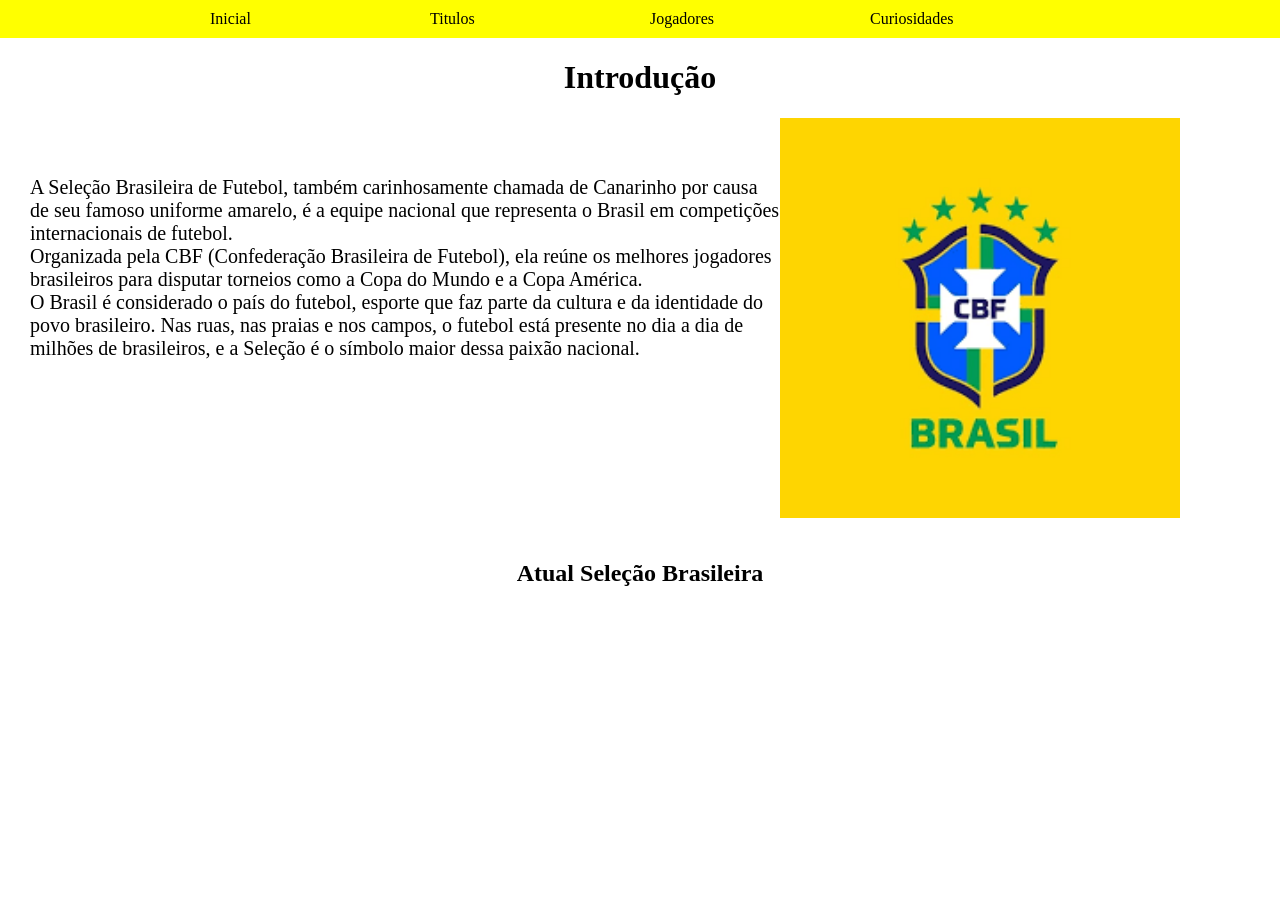
==== index.html @ 970adff2 "primeiro commit" ====
<!DOCTYPE html>
<!DOCTYPE html>
<html lang="en">
<head>
    <title>Seleção Brasileira-Introdução</title>
    <link rel="stylesheet" href="estilos.css">
</head>
<body>
    <header>
        <nav>
            <a href="index.html">Inicial</a>
            <a href="Titulos.html">Titulos</a>
            <a href="Jogadores.html">Jogadores</a>
            <a href="Curiosidades.html">Curiosidades</a>
        </nav>
    </header>
    <h1 class="Introducao">Introdução</h1>
    <img id="Escudo" src="escudo.png" alt="">
    <p class="Introducao">
        A Seleção Brasileira de Futebol, também carinhosamente chamada de Canarinho 
        por causa de seu famoso uniforme amarelo, é a equipe nacional que representa 
        o Brasil em competições internacionais de futebol. <br> Organizada pela CBF (Confederação
        Brasileira de Futebol), ela reúne os melhores jogadores brasileiros para disputar torneios
        como a Copa do Mundo e a Copa América.
        <br>
        O Brasil é considerado o país do futebol, esporte que faz parte da cultura e da 
        identidade do povo brasileiro. Nas ruas, nas praias e nos campos, o futebol está 
        presente no dia a dia de milhões de brasileiros, e a Seleção é o símbolo maior dessa 
        paixão nacional.
    </p>
    <h2 class="Selecao-atual">Atual Seleção Brasileira</h2>
</body>
</html>
---- estilos.css ----
body{
    margin: 0;
    padding: 0;
}

header{
    background-color: yellow;
}

header nav{
    display: flex;
    justify-content: center;
}

header nav a{
    text-decoration: none;
    padding: 10px;
    width: 200px;
    color: black;
    font-family: cursive;
    position: relative;
}

header nav a:active{
    top: 2px;
    left: 2px;
}

h1.Introducao{
    width: 100%;
    text-align: center;
}

p.Introducao{
    text-align: left;
    margin-left: 30px;
    margin-top: 80px;
    font-size: 20px;
}

#Escudo{
    float: right;
    margin-right: 100px;
    width: 400px;
}

h2.Selecao-atual{
    width: 100%;
    margin-top: 200px;
    text-align: center;
}

h1.curiosidades{
    text-align: center;
}

h2.Copa-2014{
    text-align: center;
}

img.Copa-2014{
    float: left;
    margin-left: 40px;
    margin-bottom: 100px;
    width: 300px;
    border-radius: 80%;
    border: solid 5px green;
    margin-right: 30px;
}
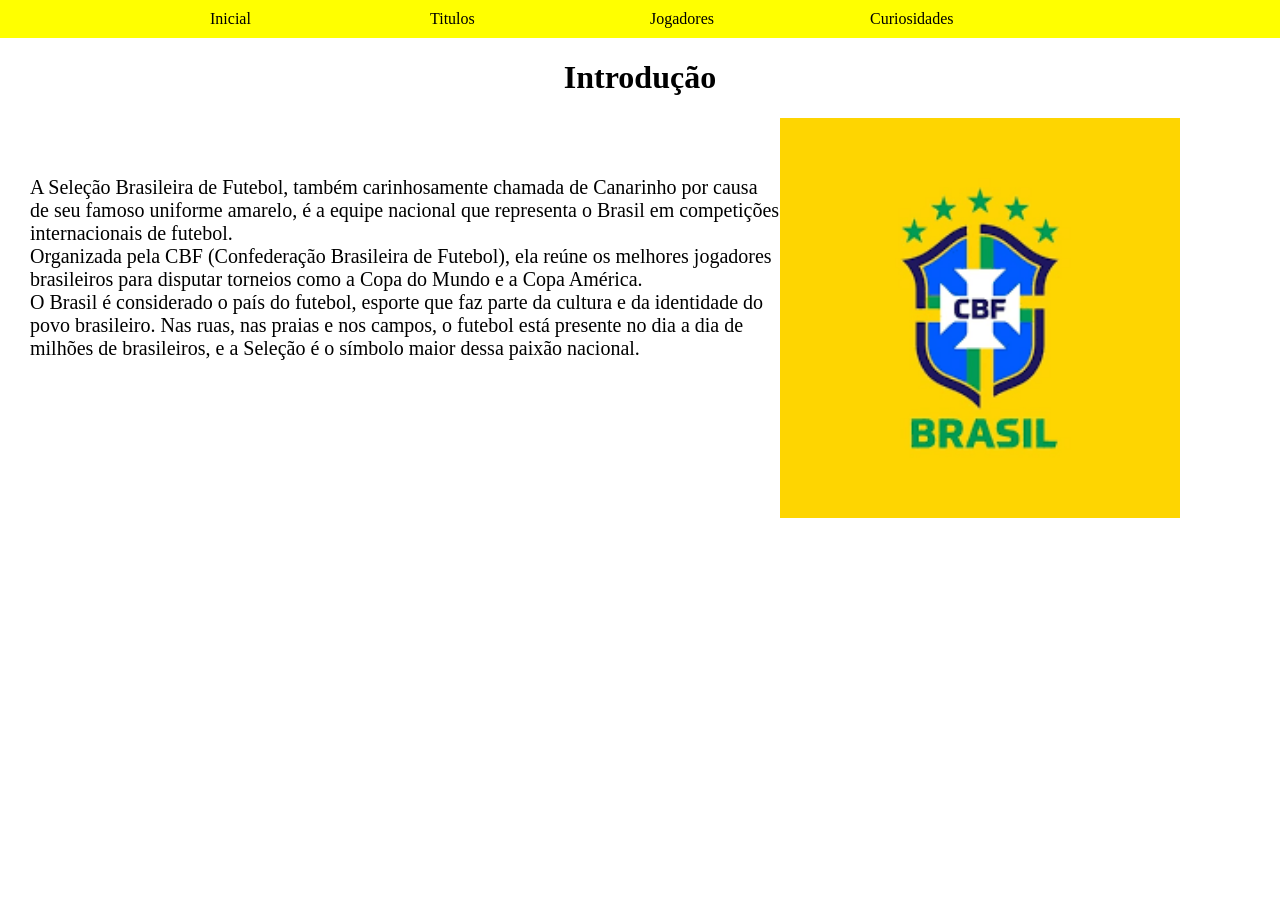
==== commit 70685986: "Update index.html" ====
--- a/index.html
+++ b/index.html
@@ -28,6 +28,5 @@
         presente no dia a dia de milhões de brasileiros, e a Seleção é o símbolo maior dessa 
         paixão nacional.
     </p>
-    <h2 class="Selecao-atual">Atual Seleção Brasileira</h2>
 </body>
-</html>+</html>
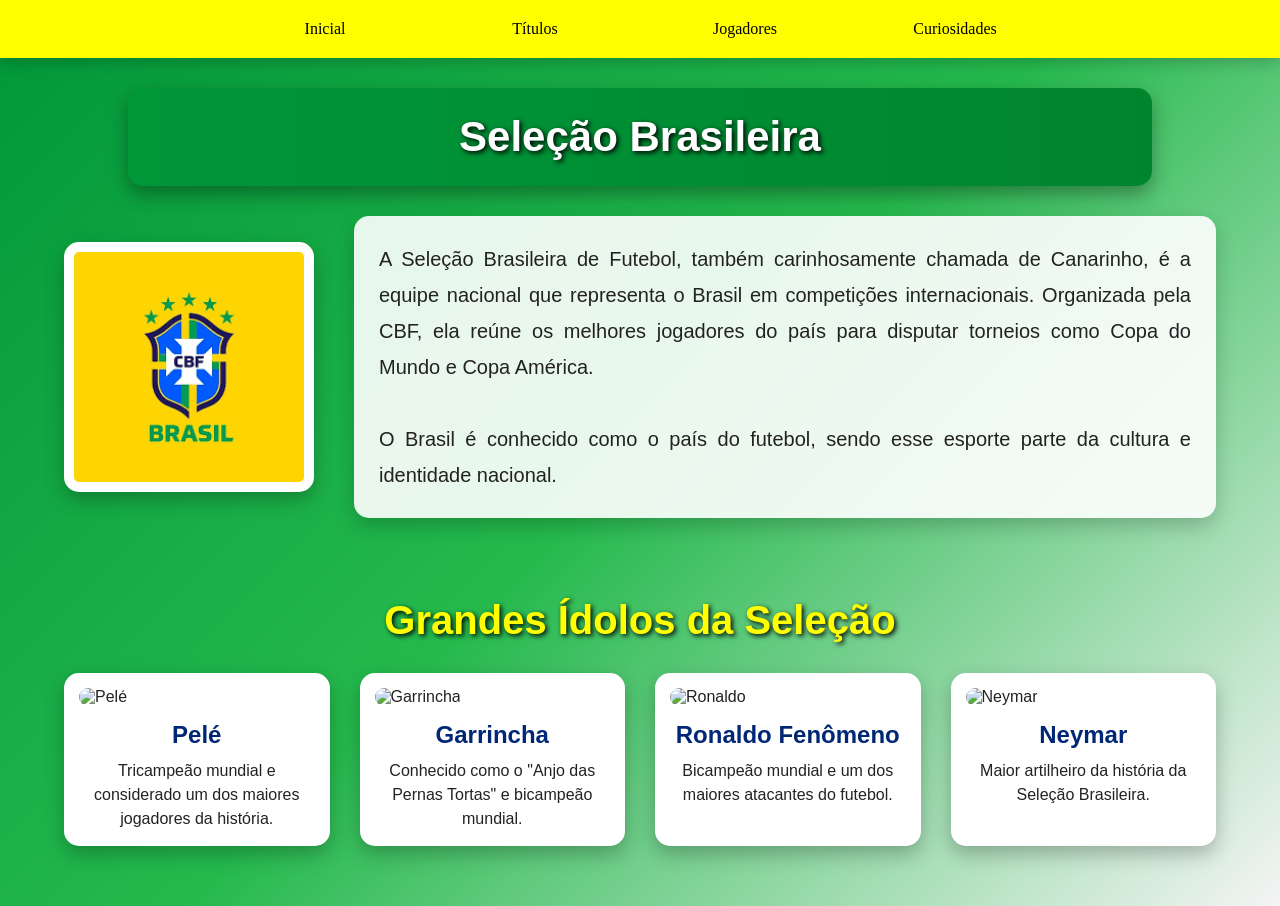
==== commit 4e75cc4d: "Update index.html" ====
--- a/index.html
+++ b/index.html
@@ -1,32 +1,66 @@
 <!DOCTYPE html>
-<!DOCTYPE html>
-<html lang="en">
+<html lang="pt-br">
 <head>
-    <title>Seleção Brasileira-Introdução</title>
+    <meta charset="UTF-8">
+    <title>Seleção Brasileira - Introdução</title>
     <link rel="stylesheet" href="estilos.css">
 </head>
 <body>
-    <header>
-        <nav>
-            <a href="index.html">Inicial</a>
-            <a href="Titulos.html">Titulos</a>
-            <a href="Jogadores.html">Jogadores</a>
-            <a href="Curiosidades.html">Curiosidades</a>
-        </nav>
-    </header>
-    <h1 class="Introducao">Introdução</h1>
-    <img id="Escudo" src="escudo.png" alt="">
+
+<header>
+    <nav>
+        <a href="index.html">Inicial</a>
+        <a href="Titulos.html">Títulos</a>
+        <a href="Jogadores.html">Jogadores</a>
+        <a href="Curiosidades.html">Curiosidades</a>
+    </nav>
+</header>
+
+<h1 class="Introducao">Seleção Brasileira</h1>
+
+<div class="container-intro">
+    <img id="Escudo" src="escudo.png" alt="Escudo do Brasil">
+
     <p class="Introducao">
-        A Seleção Brasileira de Futebol, também carinhosamente chamada de Canarinho 
-        por causa de seu famoso uniforme amarelo, é a equipe nacional que representa 
-        o Brasil em competições internacionais de futebol. <br> Organizada pela CBF (Confederação
-        Brasileira de Futebol), ela reúne os melhores jogadores brasileiros para disputar torneios
-        como a Copa do Mundo e a Copa América.
-        <br>
-        O Brasil é considerado o país do futebol, esporte que faz parte da cultura e da 
-        identidade do povo brasileiro. Nas ruas, nas praias e nos campos, o futebol está 
-        presente no dia a dia de milhões de brasileiros, e a Seleção é o símbolo maior dessa 
-        paixão nacional.
+        A Seleção Brasileira de Futebol, também carinhosamente chamada de Canarinho,
+        é a equipe nacional que representa o Brasil em competições internacionais.
+        Organizada pela CBF, ela reúne os melhores jogadores do país para disputar
+        torneios como Copa do Mundo e Copa América.<br><br>
+
+        O Brasil é conhecido como o país do futebol, sendo esse esporte parte da cultura
+        e identidade nacional.
     </p>
+</div>
+
+<h2 class="idolos">Grandes Ídolos da Seleção</h2>
+
+<div class="galeria-idolos">
+
+    <div class="card-idolo">
+        <img src="pele.jpg" alt="Pelé">
+        <h3>Pelé</h3>
+        <p>Tricampeão mundial e considerado um dos maiores jogadores da história.</p>
+    </div>
+
+    <div class="card-idolo">
+        <img src="garrincha.jpg" alt="Garrincha">
+        <h3>Garrincha</h3>
+        <p>Conhecido como o "Anjo das Pernas Tortas" e bicampeão mundial.</p>
+    </div>
+
+    <div class="card-idolo">
+        <img src="ronaldo.jpg" alt="Ronaldo">
+        <h3>Ronaldo Fenômeno</h3>
+        <p>Bicampeão mundial e um dos maiores atacantes do futebol.</p>
+    </div>
+
+    <div class="card-idolo">
+        <img src="neymar.jpg" alt="Neymar">
+        <h3>Neymar</h3>
+        <p>Maior artilheiro da história da Seleção Brasileira.</p>
+    </div>
+
+</div>
+
 </body>
 </html>
--- a/estilos.css
+++ b/estilos.css
@@ -1,70 +1,235 @@
-body{
+* {
     margin: 0;
     padding: 0;
-}
-
-header{
-    background-color: yellow;
-}
-
-header nav{
+    box-sizing: border-box;
+    font-family: Arial, Helvetica, sans-serif;
+}
+
+body {
+    background: linear-gradient(135deg, #009739, #25b94d, #f4f4f4);
+    color: #222;
+}
+
+header {
+    background: yellow;
+    padding: 10px 0;
+    box-shadow: 0 5px 15px rgba(0,0,0,0.2);
+}
+
+header nav {
     display: flex;
     justify-content: center;
-}
-
-header nav a{
+    flex-wrap: wrap;
+    gap: 10px;
+}
+
+header nav a {
     text-decoration: none;
-    padding: 10px;
+    padding: 10px 20px;
     width: 200px;
+    text-align: center;
     color: black;
     font-family: cursive;
-    position: relative;
-}
-
-header nav a:active{
-    top: 2px;
-    left: 2px;
-}
-
-h1.Introducao{
+    border-radius: 10px;
+    transition: 0.3s;
+}
+
+header nav a:hover {
+    background: rgba(0,0,0,0.1);
+    transform: translateY(-2px);
+}
+
+h1.Introducao,
+h1.curiosidades {
+    background: linear-gradient(to right, #009739, #00852f);
+    color: white;
+    text-align: center;
+    padding: 25px;
+    margin: 30px auto;
+    width: 80%;
+    border-radius: 15px;
+    font-size: 42px;
+    box-shadow: 0 8px 20px rgba(0,0,0,.35);
+    text-shadow: 2px 2px 5px black;
+    transition: 0.4s;
+}
+
+h1.Introducao:hover,
+h1.curiosidades:hover {
+    letter-spacing: 3px;
+}
+
+/* INTRODUÇÃO */
+
+.container-intro {
+    display: flex;
+    align-items: center;
+    justify-content: center;
+    flex-wrap: wrap;
+    gap: 40px;
+    margin: 30px auto;
+    width: 90%;
+}
+
+#Escudo {
+    width: 250px;
+    background: white;
+    padding: 10px;
+    border-radius: 15px;
+    box-shadow: 0 8px 20px rgba(0,0,0,.25);
+    transition: 0.4s;
+}
+
+#Escudo:hover {
+    transform: scale(1.05);
+}
+
+p.Introducao {
+    flex: 1;
+    min-width: 300px;
+    background: rgba(255,255,255,0.9);
+    padding: 25px;
+    border-radius: 15px;
+    font-size: 20px;
+    line-height: 1.8;
+    text-align: justify;
+    box-shadow: 0 8px 20px rgba(0,0,0,.2);
+}
+
+/* GRANDES ÍDOLOS */
+
+h2.idolos {
+    text-align: center;
+    color: yellow;
+    font-size: 40px;
+    margin-top: 80px;
+    margin-bottom: 30px;
+    text-shadow: 2px 2px 5px black;
+}
+
+.galeria-idolos {
+    width: 90%;
+    margin: auto;
+    display: grid;
+    grid-template-columns: repeat(4, 1fr);
+    gap: 30px;
+    margin-bottom: 60px;
+}
+
+.card-idolo {
+    background: white;
+    border-radius: 15px;
+    padding: 15px;
+    box-shadow: 0 8px 20px rgba(0,0,0,.25);
+    transition: .4s;
+}
+
+.card-idolo:hover {
+    transform: translateY(-10px);
+    box-shadow: 0 15px 30px rgba(0,0,0,.35);
+}
+
+.card-idolo img {
     width: 100%;
-    text-align: center;
-}
-
-p.Introducao{
-    text-align: left;
-    margin-left: 30px;
-    margin-top: 80px;
+    height: 250px;
+    object-fit: contain;
+    background: white;
+    border-radius: 20px;
+}
+
+.card-idolo h3 {
+    margin-top: 15px;
+    text-align: center;
+    color: #002776;
+    font-size: 24px;
+}
+
+.card-idolo p {
+    margin-top: 10px;
+    text-align: center;
+    line-height: 1.5;
+    font-size: 16px;
+}
+
+/* CURIOSIDADES */
+
+ol.curiosidades {
+    width: 80%;
+    margin: 30px auto;
+    background: rgba(255,255,255,0.9);
+    padding: 25px 40px;
+    border-radius: 15px;
     font-size: 20px;
-}
-
-#Escudo{
-    float: right;
-    margin-right: 100px;
-    width: 400px;
-}
-
-h2.Selecao-atual{
-    width: 100%;
-    margin-top: 200px;
-    text-align: center;
-}
-
-h1.curiosidades{
-    text-align: center;
-}
-
-h2.Copa-2014{
-    text-align: center;
-}
-
-img.Copa-2014{
-    float: left;
-    margin-left: 40px;
-    margin-bottom: 100px;
+    line-height: 1.8;
+    box-shadow: 0 8px 20px rgba(0,0,0,.2);
+}
+
+h2.Copa-2014 {
+    text-align: center;
+    margin-top: 50px;
+    font-size: 32px;
+    color: yellow;
+    text-shadow: 2px 2px 5px black;
+}
+
+img.Copa-2014 {
+    display: block;
+    margin: 20px auto;
     width: 300px;
     border-radius: 80%;
-    border: solid 5px green;
-    margin-right: 30px;
-}
-
+    border: 5px solid green;
+    transition: 0.4s;
+}
+
+img.Copa-2014:hover {
+    transform: scale(1.05);
+}
+
+p.Copa-2014 {
+    width: 80%;
+    margin: 20px auto 50px auto;
+    background: rgba(255,255,255,0.9);
+    padding: 25px;
+    border-radius: 15px;
+    font-size: 18px;
+    line-height: 1.8;
+    text-align: justify;
+    box-shadow: 0 8px 20px rgba(0,0,0,.2);
+}
+
+/* RESPONSIVO */
+
+@media (max-width: 900px) {
+    .galeria-idolos {
+        grid-template-columns: repeat(2, 1fr);
+    }
+}
+
+@media (max-width: 600px) {
+    header nav a {
+        width: 100%;
+    }
+
+    h1.Introducao,
+    h1.curiosidades {
+        width: 90%;
+        font-size: 28px;
+    }
+
+    #Escudo {
+        width: 180px;
+    }
+
+    ol.curiosidades,
+    p.Introducao,
+    p.Copa-2014 {
+        width: 90%;
+        font-size: 18px;
+    }
+}
+
+@media (max-width: 500px) {
+    .galeria-idolos {
+        grid-template-columns: 1fr;
+    }
+}
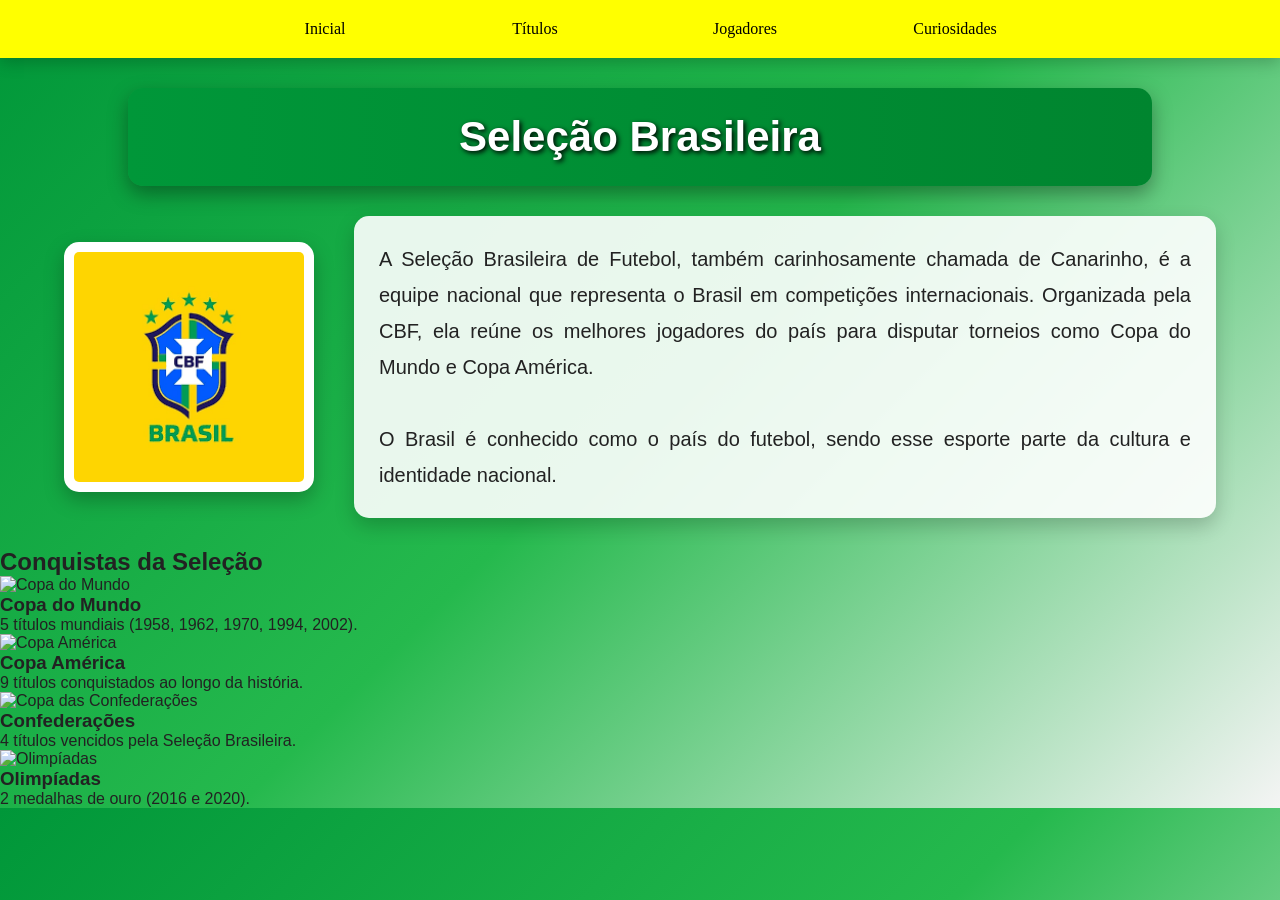
==== commit 1f4afd41: "atualização index" ====
--- a/index.html
+++ b/index.html
@@ -32,32 +32,32 @@
     </p>
 </div>
 
-<h2 class="idolos">Grandes Ídolos da Seleção</h2>
+<h2 class="conquistas-titulo">Conquistas da Seleção</h2>
 
-<div class="galeria-idolos">
+<div class="galeria-conquistas">
 
-    <div class="card-idolo">
-        <img src="pele.jpg" alt="Pelé">
-        <h3>Pelé</h3>
-        <p>Tricampeão mundial e considerado um dos maiores jogadores da história.</p>
+    <div class="card-conquista">
+        <img src="copa1.png" alt="Copa do Mundo">
+        <h3>Copa do Mundo</h3>
+        <p>5 títulos mundiais (1958, 1962, 1970, 1994, 2002).</p>
     </div>
 
-    <div class="card-idolo">
-        <img src="garrincha.jpg" alt="Garrincha">
-        <h3>Garrincha</h3>
-        <p>Conhecido como o "Anjo das Pernas Tortas" e bicampeão mundial.</p>
+    <div class="card-conquista">
+        <img src="copa-america.jpg" alt="Copa América">
+        <h3>Copa América</h3>
+        <p>9 títulos conquistados ao longo da história.</p>
     </div>
 
-    <div class="card-idolo">
-        <img src="ronaldo.jpg" alt="Ronaldo">
-        <h3>Ronaldo Fenômeno</h3>
-        <p>Bicampeão mundial e um dos maiores atacantes do futebol.</p>
+    <div class="card-conquista">
+        <img src="confederacoes.webp" alt="Copa das Confederações">
+        <h3>Confederações</h3>
+        <p>4 títulos vencidos pela Seleção Brasileira.</p>
     </div>
 
-    <div class="card-idolo">
-        <img src="neymar.jpg" alt="Neymar">
-        <h3>Neymar</h3>
-        <p>Maior artilheiro da história da Seleção Brasileira.</p>
+    <div class="card-conquista">
+        <img src="medalha.png" alt="Olimpíadas">
+        <h3>Olimpíadas</h3>
+        <p>2 medalhas de ouro (2016 e 2020).</p>
     </div>
 
 </div>
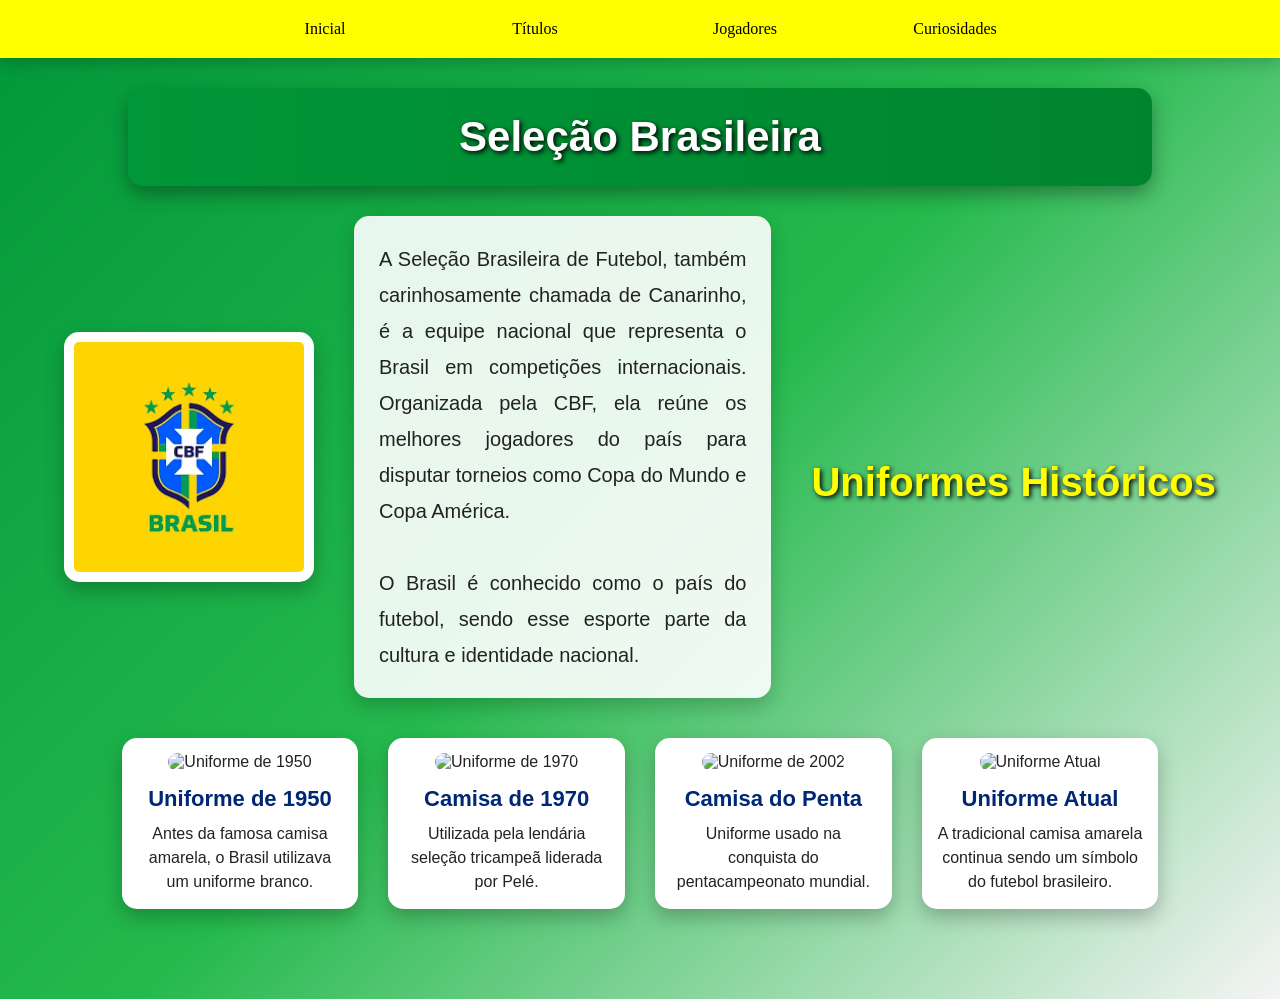
==== commit fd04e057: "atualização index" ====
--- a/index.html
+++ b/index.html
@@ -30,34 +30,32 @@
         O Brasil é conhecido como o país do futebol, sendo esse esporte parte da cultura
         e identidade nacional.
     </p>
-</div>
-
-<h2 class="conquistas-titulo">Conquistas da Seleção</h2>
+<h2 class="conquistas-titulo">Uniformes Históricos</h2>
 
 <div class="galeria-conquistas">
 
     <div class="card-conquista">
-        <img src="copa1.png" alt="Copa do Mundo">
-        <h3>Copa do Mundo</h3>
-        <p>5 títulos mundiais (1958, 1962, 1970, 1994, 2002).</p>
+        <img src="Imagens/uniforme1950.webp" alt="Uniforme de 1950">
+        <h3>Uniforme de 1950</h3>
+        <p>Antes da famosa camisa amarela, o Brasil utilizava um uniforme branco.</p>
     </div>
 
     <div class="card-conquista">
-        <img src="copa-america.jpg" alt="Copa América">
-        <h3>Copa América</h3>
-        <p>9 títulos conquistados ao longo da história.</p>
+        <img src="Imagens/uniforme1970.webp" alt="Uniforme de 1970">
+        <h3>Camisa de 1970</h3>
+        <p>Utilizada pela lendária seleção tricampeã liderada por Pelé.</p>
     </div>
 
     <div class="card-conquista">
-        <img src="confederacoes.webp" alt="Copa das Confederações">
-        <h3>Confederações</h3>
-        <p>4 títulos vencidos pela Seleção Brasileira.</p>
+        <img src="Imagens/uniforme2002.webp" alt="Uniforme de 2002">
+        <h3>Camisa do Penta</h3>
+        <p>Uniforme usado na conquista do pentacampeonato mundial.</p>
     </div>
 
     <div class="card-conquista">
-        <img src="medalha.png" alt="Olimpíadas">
-        <h3>Olimpíadas</h3>
-        <p>2 medalhas de ouro (2016 e 2020).</p>
+        <img src="Imagens/uniformeatual.webp" alt="Uniforme Atual">
+        <h3>Uniforme Atual</h3>
+        <p>A tradicional camisa amarela continua sendo um símbolo do futebol brasileiro.</p>
     </div>
 
 </div>
--- a/estilos.css
+++ b/estilos.css
@@ -10,6 +10,7 @@
     color: #222;
 }
 
+/* HEADER */
 header {
     background: yellow;
     padding: 10px 0;
@@ -39,8 +40,8 @@
     transform: translateY(-2px);
 }
 
-h1.Introducao,
-h1.curiosidades {
+/* TITULO PRINCIPAL */
+h1.Introducao {
     background: linear-gradient(to right, #009739, #00852f);
     color: white;
     text-align: center;
@@ -51,16 +52,9 @@
     font-size: 42px;
     box-shadow: 0 8px 20px rgba(0,0,0,.35);
     text-shadow: 2px 2px 5px black;
-    transition: 0.4s;
 }
 
-h1.Introducao:hover,
-h1.curiosidades:hover {
-    letter-spacing: 3px;
-}
-
-/* INTRODUÇÃO */
-
+/* INTRO */
 .container-intro {
     display: flex;
     align-items: center;
@@ -96,9 +90,9 @@
     box-shadow: 0 8px 20px rgba(0,0,0,.2);
 }
 
-/* GRANDES ÍDOLOS */
+/* ===== CONQUISTAS ===== */
 
-h2.idolos {
+h2.conquistas-titulo {
     text-align: center;
     color: yellow;
     font-size: 40px;
@@ -107,7 +101,7 @@
     text-shadow: 2px 2px 5px black;
 }
 
-.galeria-idolos {
+.galeria-conquistas {
     width: 90%;
     margin: auto;
     display: grid;
@@ -116,102 +110,56 @@
     margin-bottom: 60px;
 }
 
-.card-idolo {
+.card-conquista {
     background: white;
     border-radius: 15px;
     padding: 15px;
     box-shadow: 0 8px 20px rgba(0,0,0,.25);
     transition: .4s;
+    text-align: center;
 }
 
-.card-idolo:hover {
+.card-conquista:hover {
     transform: translateY(-10px);
     box-shadow: 0 15px 30px rgba(0,0,0,.35);
 }
 
-.card-idolo img {
+.card-conquista img {
     width: 100%;
-    height: 250px;
+    height: 200px;
     object-fit: contain;
     background: white;
     border-radius: 20px;
 }
 
-.card-idolo h3 {
+.card-conquista h3 {
     margin-top: 15px;
-    text-align: center;
     color: #002776;
-    font-size: 24px;
+    font-size: 22px;
 }
 
-.card-idolo p {
+.card-conquista p {
     margin-top: 10px;
-    text-align: center;
+    font-size: 16px;
     line-height: 1.5;
-    font-size: 16px;
 }
 
-/* CURIOSIDADES */
-
-ol.curiosidades {
-    width: 80%;
-    margin: 30px auto;
-    background: rgba(255,255,255,0.9);
-    padding: 25px 40px;
-    border-radius: 15px;
-    font-size: 20px;
-    line-height: 1.8;
-    box-shadow: 0 8px 20px rgba(0,0,0,.2);
-}
-
-h2.Copa-2014 {
-    text-align: center;
-    margin-top: 50px;
-    font-size: 32px;
-    color: yellow;
-    text-shadow: 2px 2px 5px black;
-}
-
-img.Copa-2014 {
-    display: block;
-    margin: 20px auto;
-    width: 300px;
-    border-radius: 80%;
-    border: 5px solid green;
-    transition: 0.4s;
-}
-
-img.Copa-2014:hover {
-    transform: scale(1.05);
-}
-
-p.Copa-2014 {
-    width: 80%;
-    margin: 20px auto 50px auto;
-    background: rgba(255,255,255,0.9);
-    padding: 25px;
-    border-radius: 15px;
-    font-size: 18px;
-    line-height: 1.8;
-    text-align: justify;
-    box-shadow: 0 8px 20px rgba(0,0,0,.2);
-}
-
-/* RESPONSIVO */
-
 @media (max-width: 900px) {
-    .galeria-idolos {
+    .galeria-conquistas {
         grid-template-columns: repeat(2, 1fr);
     }
 }
 
-@media (max-width: 600px) {
+@media (max-width: 500px) {
+    .galeria-conquistas {
+        grid-template-columns: 1fr;
+    }
+
     header nav a {
         width: 100%;
     }
 
-    h1.Introducao,
-    h1.curiosidades {
+    h1.Introducao {
         width: 90%;
         font-size: 28px;
     }
@@ -220,16 +168,8 @@
         width: 180px;
     }
 
-    ol.curiosidades,
-    p.Introducao,
-    p.Copa-2014 {
+    p.Introducao {
         width: 90%;
         font-size: 18px;
     }
 }
-
-@media (max-width: 500px) {
-    .galeria-idolos {
-        grid-template-columns: 1fr;
-    }
-}
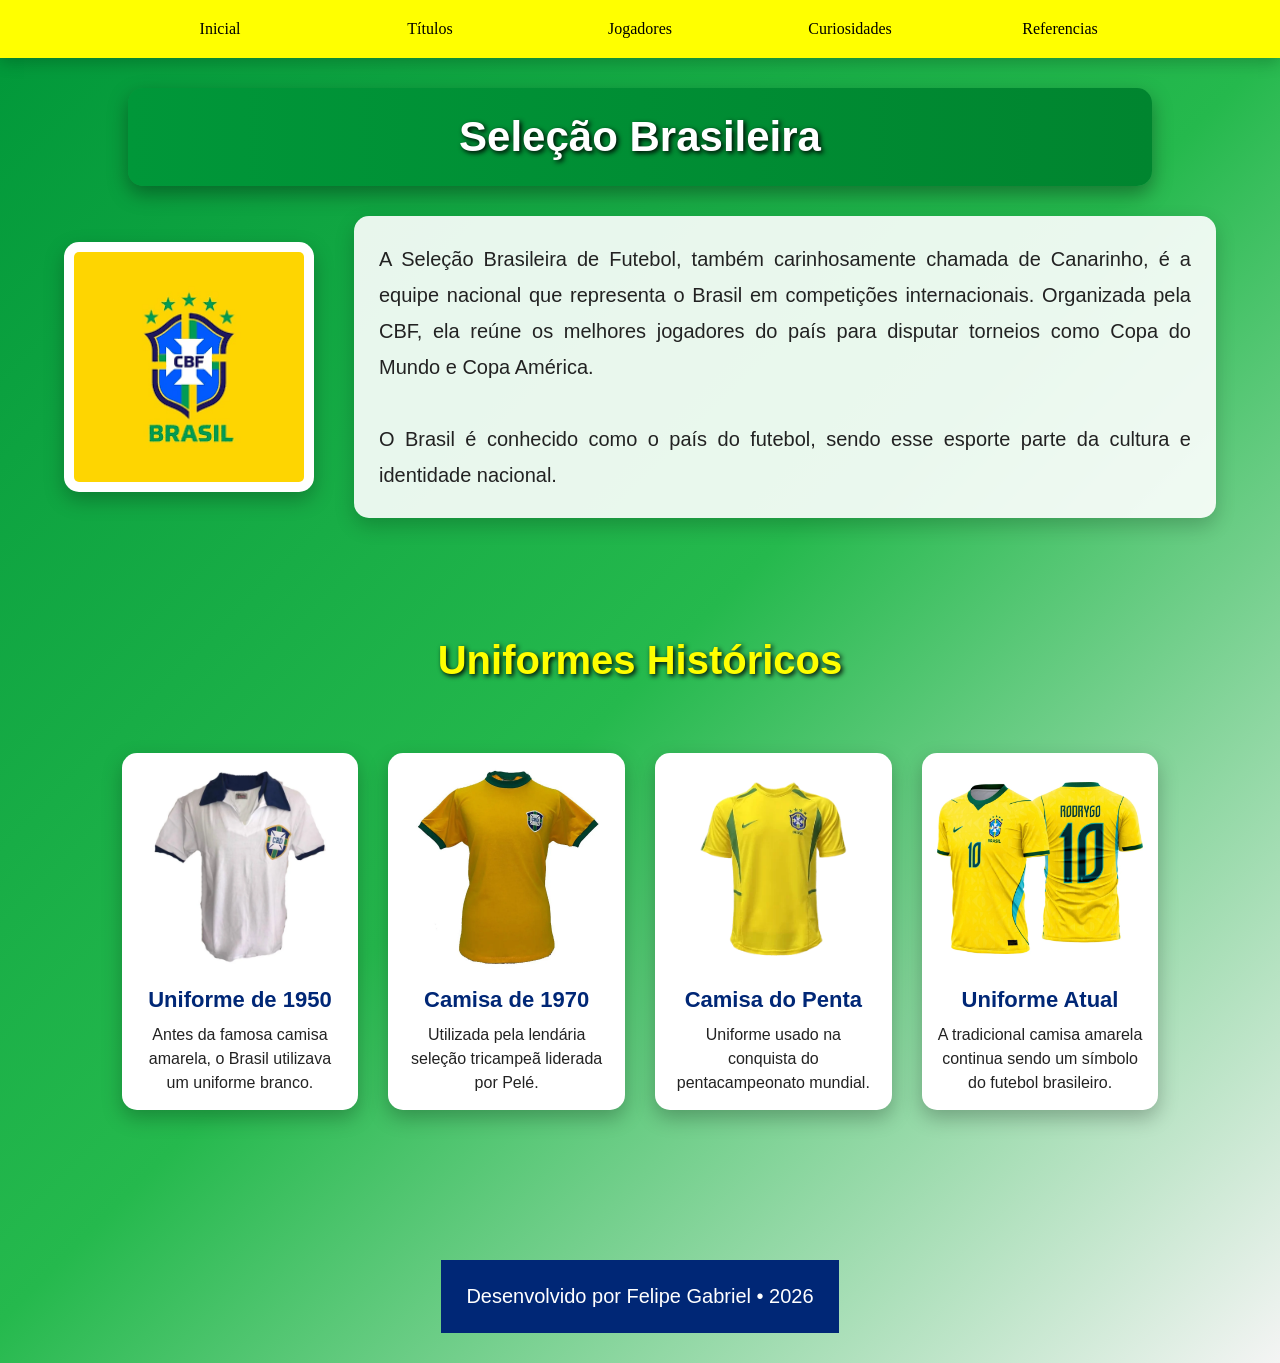
==== commit e7e22fe2: "criaçao do html sobre os autores e referencias" ====
--- a/index.html
+++ b/index.html
@@ -13,6 +13,7 @@
         <a href="Titulos.html">Títulos</a>
         <a href="Jogadores.html">Jogadores</a>
         <a href="Curiosidades.html">Curiosidades</a>
+        <a href="referencias.html">Referencias</a>
     </nav>
 </header>
 
@@ -59,6 +60,9 @@
     </div>
 
 </div>
+    <footer>
+        <p>Desenvolvido por Felipe Gabriel • 2026</p>
+    </footer>
 
 </body>
 </html>
--- a/estilos.css
+++ b/estilos.css
@@ -1,3 +1,4 @@
+
 * {
     margin: 0;
     padding: 0;
@@ -10,7 +11,6 @@
     color: #222;
 }
 
-/* HEADER */
 header {
     background: yellow;
     padding: 10px 0;
@@ -40,7 +40,6 @@
     transform: translateY(-2px);
 }
 
-/* TITULO PRINCIPAL */
 h1.Introducao {
     background: linear-gradient(to right, #009739, #00852f);
     color: white;
@@ -54,7 +53,6 @@
     text-shadow: 2px 2px 5px black;
 }
 
-/* INTRO */
 .container-intro {
     display: flex;
     align-items: center;
@@ -90,15 +88,15 @@
     box-shadow: 0 8px 20px rgba(0,0,0,.2);
 }
 
-/* ===== CONQUISTAS ===== */
-
 h2.conquistas-titulo {
+    width: 100%;
+    display: block;
     text-align: center;
     color: yellow;
     font-size: 40px;
-    margin-top: 80px;
-    margin-bottom: 30px;
-    text-shadow: 2px 2px 5px black;
+    margin: 80px auto 30px auto;
+    text-shadow: 2px 2px 5px black;
+
 }
 
 .galeria-conquistas {
@@ -144,6 +142,74 @@
     line-height: 1.5;
 }
 
+h1.curiosidades {
+    background: linear-gradient(to right, #009739, #00852f);
+    color: white;
+    text-align: center;
+    padding: 25px;
+    margin: 30px auto;
+    width: 80%;
+    border-radius: 15px;
+    font-size: 42px;
+    box-shadow: 0 8px 20px rgba(0,0,0,.35);
+    text-shadow: 2px 2px 5px black;
+}
+
+ol.curiosidades {
+    width: 80%;
+    margin: 30px auto;
+    background: rgba(255,255,255,0.9);
+    padding: 40px 60px;
+    border-radius: 15px;
+    font-size: 20px;
+    line-height: 2;
+    box-shadow: 0 8px 20px rgba(0,0,0,.2);
+}
+
+ol.curiosidades li {
+    margin-bottom: 15px;
+}
+
+h2.Copa-2014 {
+    text-align: center;
+    color: yellow;
+    font-size: 38px;
+    margin-top: 60px;
+    text-shadow: 2px 2px 5px black;
+}
+
+img.Copa-2014 {
+    display: block;
+    width: 400px;
+    height: 400px;
+    object-fit: cover;
+    margin: 30px auto;
+    border-radius: 50%;
+    border: 8px solid #009739;
+    box-shadow: 0 8px 20px rgba(0,0,0,.3);
+}
+
+p.Copa-2014 {
+    width: 80%;
+    margin: 30px auto 60px;
+    background: rgba(255,255,255,0.9);
+    padding: 25px;
+    border-radius: 15px;
+    font-size: 20px;
+    line-height: 1.8;
+    text-align: justify;
+    box-shadow: 0 8px 20px rgba(0,0,0,.2);
+}
+
+footer{
+    background: #002776;
+    color: white;
+    text-align: center;
+    padding: 25px;
+    margin-top: 50px;
+    font-size: 20px;
+}
+
 @media (max-width: 900px) {
     .galeria-conquistas {
         grid-template-columns: repeat(2, 1fr);
@@ -159,7 +225,8 @@
         width: 100%;
     }
 
-    h1.Introducao {
+    h1.Introducao,
+    h1.curiosidades {
         width: 90%;
         font-size: 28px;
     }
@@ -168,8 +235,15 @@
         width: 180px;
     }
 
-    p.Introducao {
+    p.Introducao,
+    p.Copa-2014,
+    ol.curiosidades {
         width: 90%;
         font-size: 18px;
     }
-}
+
+    h2.Copa-2014 {
+        font-size: 28px;
+    }
+}
+
